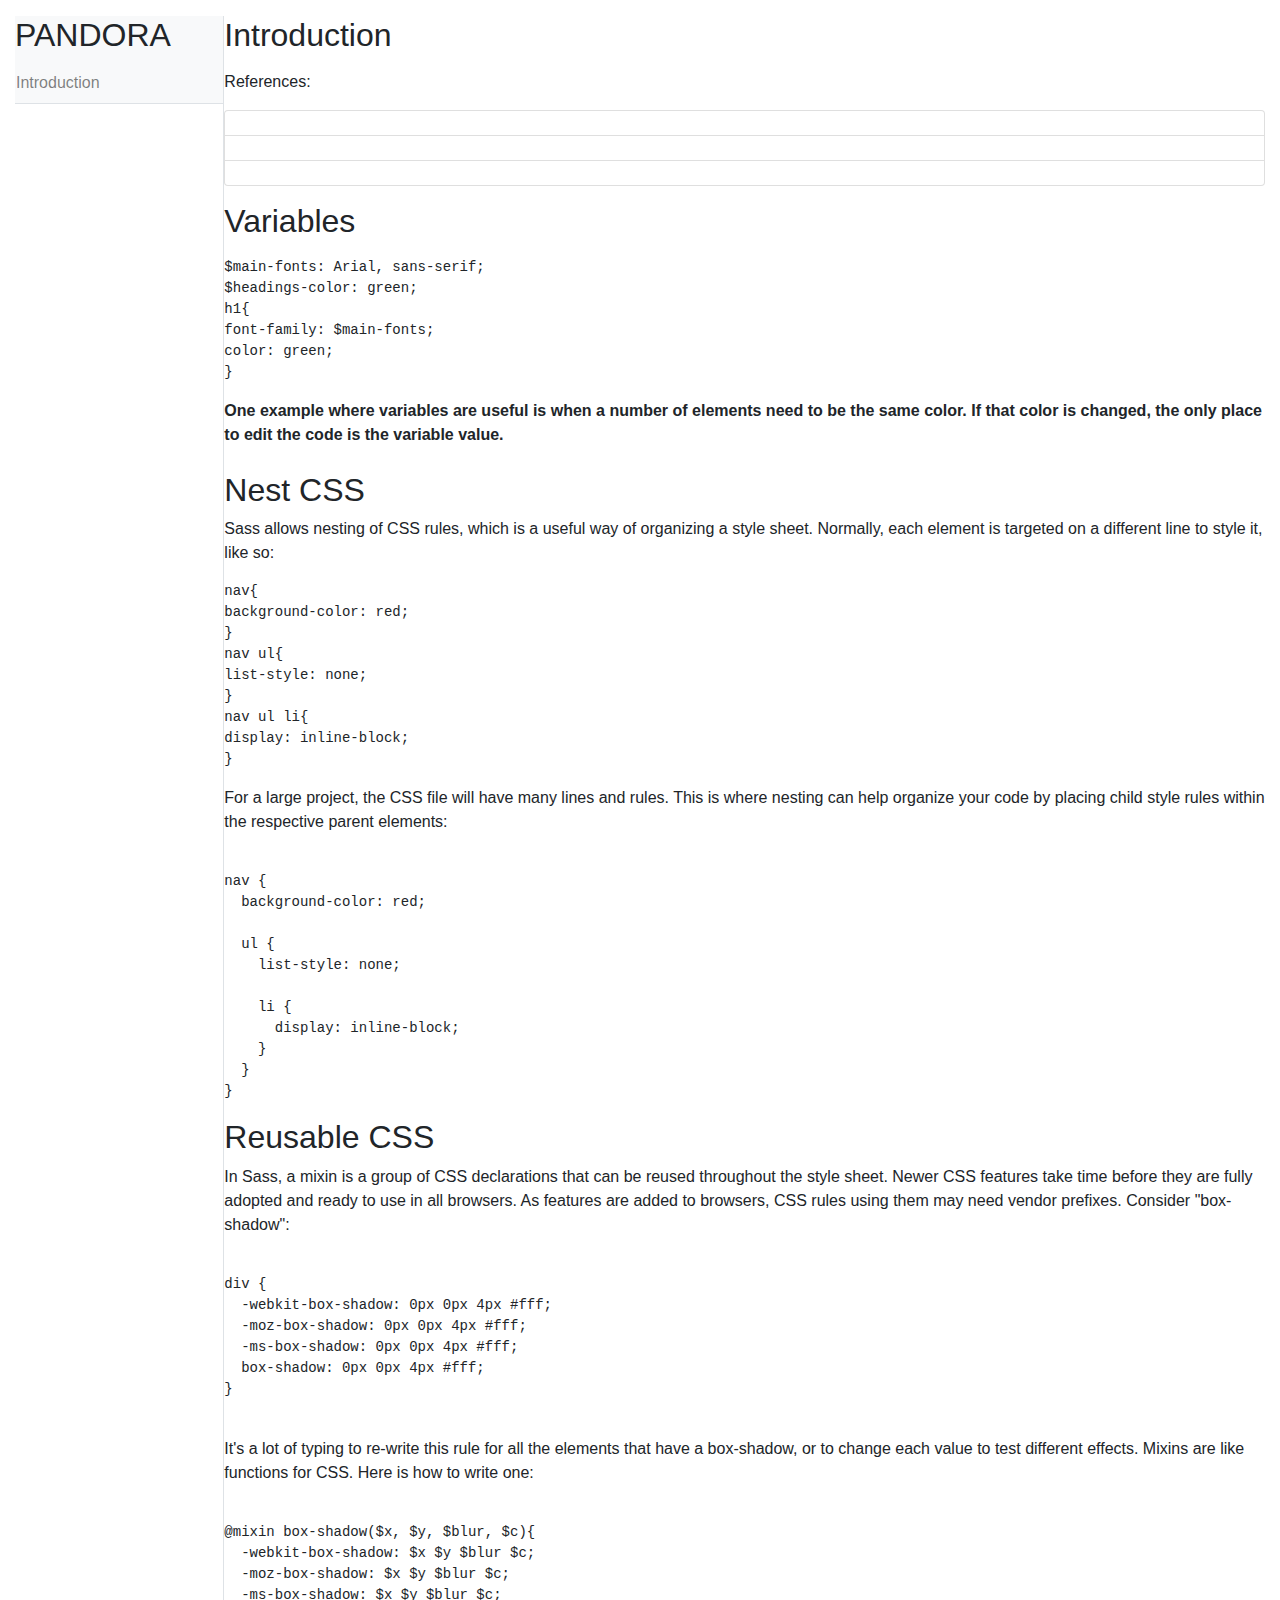
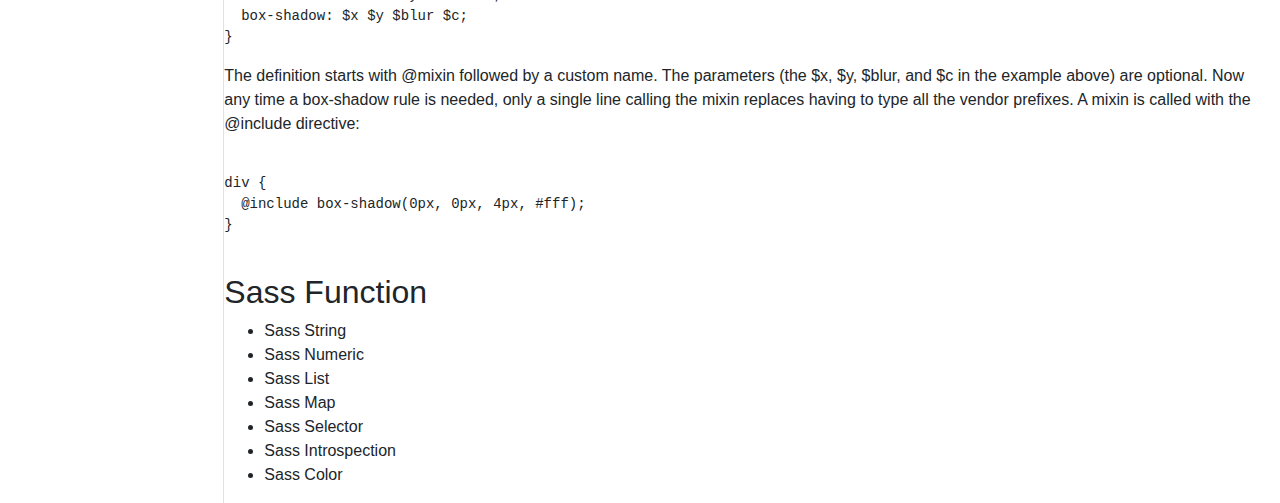
==== index.html @ 18bf1ef2 "WIP Cria chat dinamico" ====
<!DOCTYPE html>
<html lang="en">
<head>
	<meta charset="utf-8">
	<meta name="viewport" content="width=device-width, initial-scale=1, shrink-to-fit=no">
	<title>Sass Documentation</title>

	<!-- Bootstrap css -->
	<link rel="stylesheet" href="https://cdn.jsdelivr.net/npm/bootstrap@4.3.1/dist/css/bootstrap.min.css" integrity="sha384-ggOyR0iXCbMQv3Xipma34MD+dH/1fQ784/j6cY/iJTQUOhcWr7x9JvoRxT2MZw1T" crossorigin="anonymous">

	
	<link rel="stylesheet" href="../../estilos/sass_documentation_estilo.css">
</head>
<body>
	<main id="main-doc">
		<!-- Navegation -->
		<div class="container-fluid py-lg-0 mt-3">	
			<div class='row no-gutters'>
  			
  			<div class='col-sm-4 col-md-4 col-xl-2'>
					<nav id="navbar" role="tablist" class="nav nav-tabs navbar-vertical-expand-lg navbar-light bg-light ml-2'">
						<div class="container-xl">
							<header class="title-documentation"><h2>PANDORA</h2></header>
							<ul class="navbar-nav">
								<li class="nav-item"><a class="nav-link" href="#introduction">Introduction</a></li>
							</ul>
						</div>
					</nav>
				</div>
	
				<div class='col-sm-8 col-md-8 col-xl-10 border-left'>	
					<div data-spy="scroll" data-target="#nav-bar" data-offset="0" class="scrollText">
					
					<section class="main-section" id="introduction">
						<header><h2>Introduction</h2></header></p>

						<p>References:</p>
						<ul class="list-group mb-3 text-center">
							<li class="list-group-item"><a href="" target="_blank"></a></li>
							<li class="list-group-item"><a href="" target="_blank"></a></li>
							<li class="list-group-item"><a href="" target="_blank"></a></li>
						</ul>

					</section>
					
					<section class="main-section" id="variables">
						<header><h2>Variables</h2></header>
						<p></p>
						
						<pre><code>$main-fonts: Arial, sans-serif;
$headings-color: green;
h1{
font-family: $main-fonts;
color: green;
}</code></pre>
						<strong> One example where variables are useful is when a number of elements need to be the same color. If that color is changed, the only place to edit the code is the variable value. </strong>

					</section>
					<br />

					<section class="main-section" id="nest_css">
						<header><h2>Nest CSS</h2></header>
						<p>Sass allows nesting of CSS rules, which is a useful way of organizing a style sheet. Normally, each element is targeted on a different line to style it, like so:</p>
						<pre><code>nav{
background-color: red;
}
nav ul{
list-style: none;
}
nav ul li{
display: inline-block;
}</code></pre>
						<p>For a large project, the CSS file will have many lines and rules. This is where nesting can help organize your code by placing child style rules within the respective parent elements:</p>
						<pre><code>
nav {
  background-color: red;

  ul {
    list-style: none;

    li {
      display: inline-block;
    }
  }
}							
</code></pre>


					</section>
					
					<section class="main-section" id="reusable_css">
						<header><h2>Reusable CSS</h2></header>
						<p>In Sass, a mixin is a group of CSS declarations that can be reused throughout the style sheet. Newer CSS features take time before they are fully adopted and ready to use in all browsers. As features are added to browsers, CSS rules using them may need vendor prefixes. Consider "box-shadow":</p>
						<pre><code>
div {
  -webkit-box-shadow: 0px 0px 4px #fff;
  -moz-box-shadow: 0px 0px 4px #fff;
  -ms-box-shadow: 0px 0px 4px #fff;
  box-shadow: 0px 0px 4px #fff;
}
						</code></pre>
						<p>It's a lot of typing to re-write this rule for all the elements that have a box-shadow, or to change each value to test different effects. Mixins are like functions for CSS. Here is how to write one:</p>
						<pre><code>
@mixin box-shadow($x, $y, $blur, $c){ 
  -webkit-box-shadow: $x $y $blur $c;
  -moz-box-shadow: $x $y $blur $c;
  -ms-box-shadow: $x $y $blur $c;
  box-shadow: $x $y $blur $c;
}</code></pre>
						<p>The definition starts with @mixin followed by a custom name. The parameters (the $x, $y, $blur, and $c in the example above) are optional. Now any time a box-shadow rule is needed, only a single line calling the mixin replaces having to type all the vendor prefixes. A mixin is called with the @include directive:</p>
						<pre><code>
div {
  @include box-shadow(0px, 0px, 4px, #fff);
}							
						</code></pre>
					</section>
					
					<section class="main-section" id="split_your_styles">

					</section>

					<section class="main-section" id="sass_function">
							<header><h2>Sass Function</h2></header>
							<ul>
								<li>Sass String</li>
								<li>Sass Numeric</li>
								<li>Sass List</li>
								<li>Sass Map</li>
								<li>Sass Selector</li>
								<li>Sass Introspection</li>
								<li>Sass Color</li>
							</ul>	
					</section>
				</div>
			</div>
		</div>
	</main>
	</body>
</html>
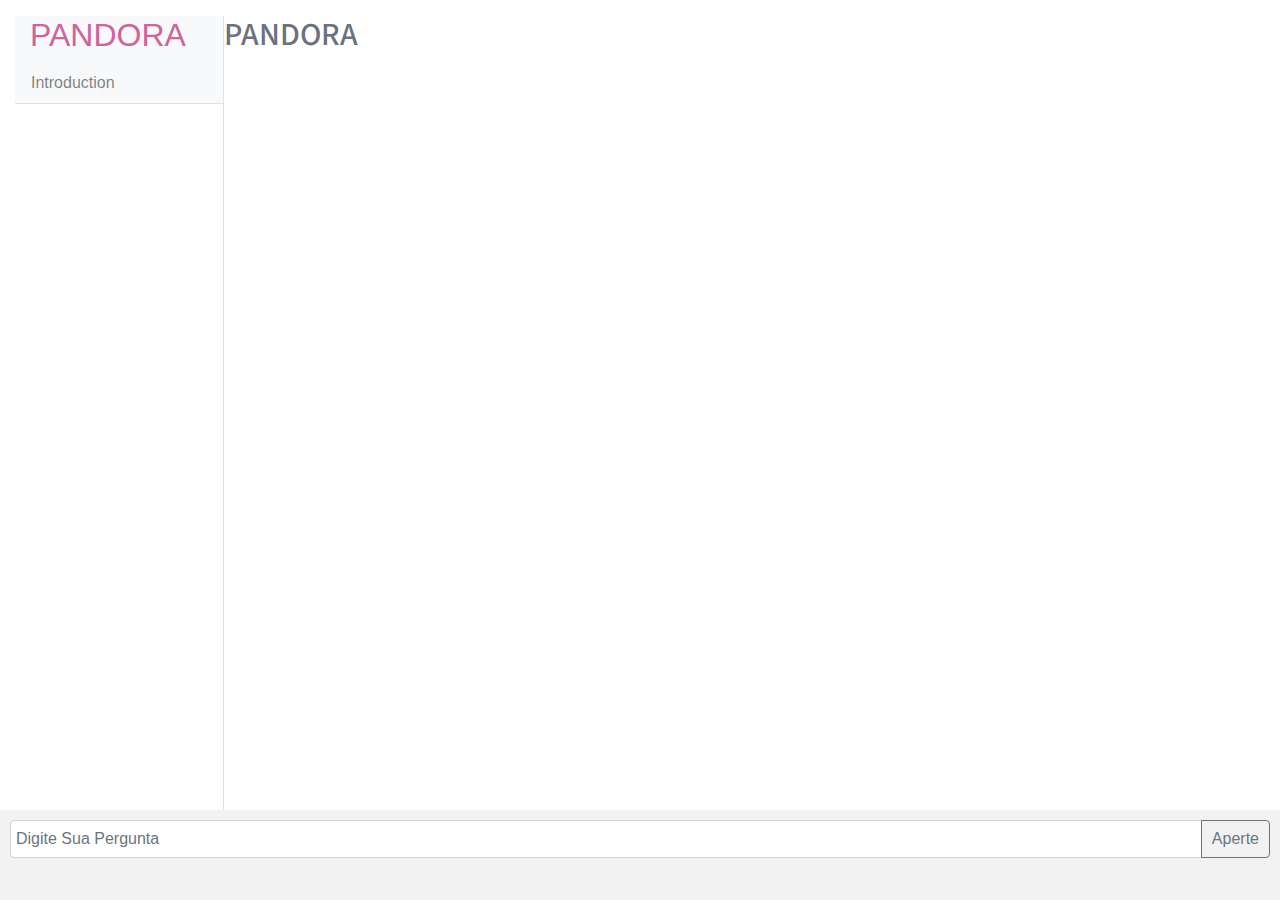
==== commit eeb5b8e6: "WIP Atualiza" ====
--- a/index.html
+++ b/index.html
@@ -1,139 +1,145 @@
 <!DOCTYPE html>
 <html lang="en">
 <head>
-	<meta charset="utf-8">
-	<meta name="viewport" content="width=device-width, initial-scale=1, shrink-to-fit=no">
-	<title>Sass Documentation</title>
+  <meta charset="utf-8">
+  <meta name="viewport" content="width=device-width, initial-scale=1, shrink-to-fit=no">
+  <title>PANDORA</title>
 
-	<!-- Bootstrap css -->
-	<link rel="stylesheet" href="https://cdn.jsdelivr.net/npm/bootstrap@4.3.1/dist/css/bootstrap.min.css" integrity="sha384-ggOyR0iXCbMQv3Xipma34MD+dH/1fQ784/j6cY/iJTQUOhcWr7x9JvoRxT2MZw1T" crossorigin="anonymous">
+  <!-- Bootstrap css -->
+  <link rel="stylesheet" href="https://stackpath.bootstrapcdn.com/bootstrap/4.5.2/css/bootstrap.min.css" integrity="sha384-JcKb8q3iqJ61gNV9KGb8thSsNjpSL0n8PARn9HuZOnIxN0hoP+VmmDGMN5t9UJ0Z" crossorigin="anonymous">
+  
+  <script src="https://code.jquery.com/jquery-3.6.0.min.js"></script>
 
-	
-	<link rel="stylesheet" href="../../estilos/sass_documentation_estilo.css">
+  <link rel="stylesheet" href="estilos/pandora_estilos.css">
 </head>
 <body>
-	<main id="main-doc">
-		<!-- Navegation -->
-		<div class="container-fluid py-lg-0 mt-3">	
-			<div class='row no-gutters'>
-  			
-  			<div class='col-sm-4 col-md-4 col-xl-2'>
-					<nav id="navbar" role="tablist" class="nav nav-tabs navbar-vertical-expand-lg navbar-light bg-light ml-2'">
-						<div class="container-xl">
-							<header class="title-documentation"><h2>PANDORA</h2></header>
-							<ul class="navbar-nav">
-								<li class="nav-item"><a class="nav-link" href="#introduction">Introduction</a></li>
-							</ul>
-						</div>
-					</nav>
-				</div>
-	
-				<div class='col-sm-8 col-md-8 col-xl-10 border-left'>	
-					<div data-spy="scroll" data-target="#nav-bar" data-offset="0" class="scrollText">
-					
-					<section class="main-section" id="introduction">
-						<header><h2>Introduction</h2></header></p>
+  <main id="main-doc">
+    <!-- Navegation -->
+    <div class="container-fluid py-lg-0 mt-3">  
+      <div class='row no-gutters'>
+        
+        <div class='col-sm-4 col-md-4 col-xl-2'>
+          <nav id="navbar" role="tablist" class="nav nav-tabs navbar-vertical-expand-lg navbar-light bg-light ml-2'">
+            <div class="container-xl">
+              <header class="title-documentation"><h2>PANDORA</h2></header>
+              <ul class="navbar-nav">
+                <li class="nav-item"><a class="nav-link" href="#introduction">Introduction</a></li> 
+              </ul>
+            </div>
+          </nav>
+        </div>
+  
+        <div class='col-sm-8 col-md-8 col-xl-10 border-left'> 
+          <div data-spy="scroll" data-target="#nav-bar" data-offset="0" class="scrollText">
+          
+          <section class="main-section" id="introduction">
+            <header><h2>PANDORA</h2></header>
+          </section>
+          
+          <section class="main-section" id="variables">
+          </section>
+          <br />
 
-						<p>References:</p>
-						<ul class="list-group mb-3 text-center">
-							<li class="list-group-item"><a href="" target="_blank"></a></li>
-							<li class="list-group-item"><a href="" target="_blank"></a></li>
-							<li class="list-group-item"><a href="" target="_blank"></a></li>
-						</ul>
+          <div class='text-center'>
+            <div id="chat-wrapper">
+          </div>
 
-					</section>
-					
-					<section class="main-section" id="variables">
-						<header><h2>Variables</h2></header>
-						<p></p>
-						
-						<pre><code>$main-fonts: Arial, sans-serif;
-$headings-color: green;
-h1{
-font-family: $main-fonts;
-color: green;
-}</code></pre>
-						<strong> One example where variables are useful is when a number of elements need to be the same color. If that color is changed, the only place to edit the code is the variable value. </strong>
+          <div id="input-wrapper">
+            <div class="list-group mb-3 text-center">
+              <form id="form-pergunta">
+                <div class="input-group mb-3">
+                  <input type="text" class="form-control" placeholder="Digite Sua Pergunta" aria-label="Recipient's username" aria-describedby="button-addon2" id="pergunta">
+                  <div class="input-group-append">
+                    <button class="btn btn-outline-secondary" type="button" id="pergunta">Aperte</button>
+                  </div>
+                </div>
+            </div>
+          </div>
 
-					</section>
-					<br />
+          <div class="list-group mb-3 text-center">
+            <p id="resposta"></p>
+          </div>
 
-					<section class="main-section" id="nest_css">
-						<header><h2>Nest CSS</h2></header>
-						<p>Sass allows nesting of CSS rules, which is a useful way of organizing a style sheet. Normally, each element is targeted on a different line to style it, like so:</p>
-						<pre><code>nav{
-background-color: red;
-}
-nav ul{
-list-style: none;
-}
-nav ul li{
-display: inline-block;
-}</code></pre>
-						<p>For a large project, the CSS file will have many lines and rules. This is where nesting can help organize your code by placing child style rules within the respective parent elements:</p>
-						<pre><code>
-nav {
-  background-color: red;
+          </section>
+        </div>
+      </div>
+    </div>
+  </main>
+  </body>
 
-  ul {
-    list-style: none;
+  <script>
+    $(document).ready(function() {
+      $('#form-pergunta').submit(function(event) {
+        event.preventDefault();
 
-    li {
-      display: inline-block;
-    }
-  }
-}							
-</code></pre>
+        const perguntaInput = $('#pergunta');
+        const pergunta = perguntaInput.val();
+
+        const resposta = obterResposta(pergunta);
+
+        const chatWrapper = $('#chat-wrapper');
+        const mensagem = $('<div class="mensagem"></div>');
+        const perguntaElement = $('<div class="pergunta" id="pergunta-fixa"></div>').text('Pergunta: ' + pergunta);
+        const respostaElement = $('<div class="resposta"></div>').text('Resposta: ' + resposta);
+
+        mensagem.append(perguntaElement);
+        mensagem.append(respostaElement);
+
+        chatWrapper.append(mensagem);
+
+        perguntaInput.val('');
+      });
+    });
+  </script>
 
 
-					</section>
-					
-					<section class="main-section" id="reusable_css">
-						<header><h2>Reusable CSS</h2></header>
-						<p>In Sass, a mixin is a group of CSS declarations that can be reused throughout the style sheet. Newer CSS features take time before they are fully adopted and ready to use in all browsers. As features are added to browsers, CSS rules using them may need vendor prefixes. Consider "box-shadow":</p>
-						<pre><code>
-div {
-  -webkit-box-shadow: 0px 0px 4px #fff;
-  -moz-box-shadow: 0px 0px 4px #fff;
-  -ms-box-shadow: 0px 0px 4px #fff;
-  box-shadow: 0px 0px 4px #fff;
-}
-						</code></pre>
-						<p>It's a lot of typing to re-write this rule for all the elements that have a box-shadow, or to change each value to test different effects. Mixins are like functions for CSS. Here is how to write one:</p>
-						<pre><code>
-@mixin box-shadow($x, $y, $blur, $c){ 
-  -webkit-box-shadow: $x $y $blur $c;
-  -moz-box-shadow: $x $y $blur $c;
-  -ms-box-shadow: $x $y $blur $c;
-  box-shadow: $x $y $blur $c;
-}</code></pre>
-						<p>The definition starts with @mixin followed by a custom name. The parameters (the $x, $y, $blur, and $c in the example above) are optional. Now any time a box-shadow rule is needed, only a single line calling the mixin replaces having to type all the vendor prefixes. A mixin is called with the @include directive:</p>
-						<pre><code>
-div {
-  @include box-shadow(0px, 0px, 4px, #fff);
-}							
-						</code></pre>
-					</section>
-					
-					<section class="main-section" id="split_your_styles">
+  <script>
+    function obterResposta(pergunta) {
+      // Lógica para gerar a resposta aqui
+      // ...
 
-					</section>
+      // Exemplo simples de mapeamento de perguntas para respostas
+      const respostas = {
+        'Olá': 'Olá! Como posso ajudar?',
+        'Qual é o seu nome?': 'Eu sou o ChatGPT!',
+        'Obrigado': 'De nada! Estou aqui para ajudar.',
+        'Tchau': 'Até logo! Tenha um ótimo dia!',
+        // Adicione mais mapeamentos de perguntas e respostas conforme necessário
+      };
 
-					<section class="main-section" id="sass_function">
-							<header><h2>Sass Function</h2></header>
-							<ul>
-								<li>Sass String</li>
-								<li>Sass Numeric</li>
-								<li>Sass List</li>
-								<li>Sass Map</li>
-								<li>Sass Selector</li>
-								<li>Sass Introspection</li>
-								<li>Sass Color</li>
-							</ul>	
-					</section>
-				</div>
-			</div>
-		</div>
-	</main>
-	</body>
+      if (pergunta in respostas) {
+        return respostas[pergunta];
+      }
+
+      return 'Desculpe, não entendi. Pode reformular a pergunta?';
+    }
+
+    function exibirRespostaProgressiva(resposta) {
+      const respostaOutput = $('#resposta');
+
+      let i = 0;
+      const interval = setInterval(function() {
+        respostaOutput.text(resposta.substring(0, i));
+        i++;
+
+        if (i > resposta.length) {
+          clearInterval(interval);
+        }
+      }, 50);
+    }
+
+    $(document).ready(function() {
+      $('#form-pergunta').submit(function(event) {
+        event.preventDefault();
+
+        const perguntaInput = $('#pergunta');
+        const pergunta = perguntaInput.val();
+
+        const resposta = obterResposta(pergunta);
+        exibirRespostaProgressiva(resposta);
+
+        perguntaInput.val('');
+      });
+    });
+  </script>
 </html>--- a/estilos/pandora_estilos.css
+++ b/estilos/pandora_estilos.css
@@ -0,0 +1,82 @@
+@import url('https://fonts.googleapis.com/css2?family=Source+Sans+Pro&display=swap');
+
+.scrollText{
+	position: relative;	
+  overflow: auto;
+	height: 850px;
+ 	line-height: 1.6em;
+ 	text-align: justify;
+}
+
+.no-gutters {
+ 	margin-right: 0;
+ 	margin-left: 0;
+}
+
+.title-documentation{
+	color: #CF649A;
+}
+
+.main-section h2{
+	color: #6B717F;
+	font-family: 'Source Sans Pro', sans-serif;
+}
+
+.main-section p{
+	color: #6B717F;
+	font-family: 'Source Sans Pro', sans-serif;	
+}
+
+pre{
+	background-color: #1B1B32;
+	border-radius: 5px;
+	padding-left: 20px;
+	padding-top: 10px;
+	padding-bottom: 10px;
+}
+
+pre code{
+	color: #FFF;
+}
+
+body {
+  margin: 0;
+  padding: 0;
+  height: 100vh;
+  display: flex;
+  flex-direction: column;
+}
+
+#input-wrapper {
+  position: fixed;
+  bottom: 0;
+  left: 0;
+  width: 100%;
+  background-color: #f2f2f2;
+  padding: 10px;
+}
+
+#input-wrapper input[type="text"] {
+  width: 80%;
+  padding: 5px;
+}
+
+#input-wrapper button {
+  padding: 5px 10px;
+}
+
+#pergunta-fixa {
+  width: 100%;
+  height: 50px;
+  background: #B14675;
+  opacity: .5;
+  color: white;
+  margin-top:  40px;
+  text-align: left;
+  border: 3px;
+  margin-bottom: 50px;
+  padding: 10px;
+  font-weight: bold;
+}
+
+
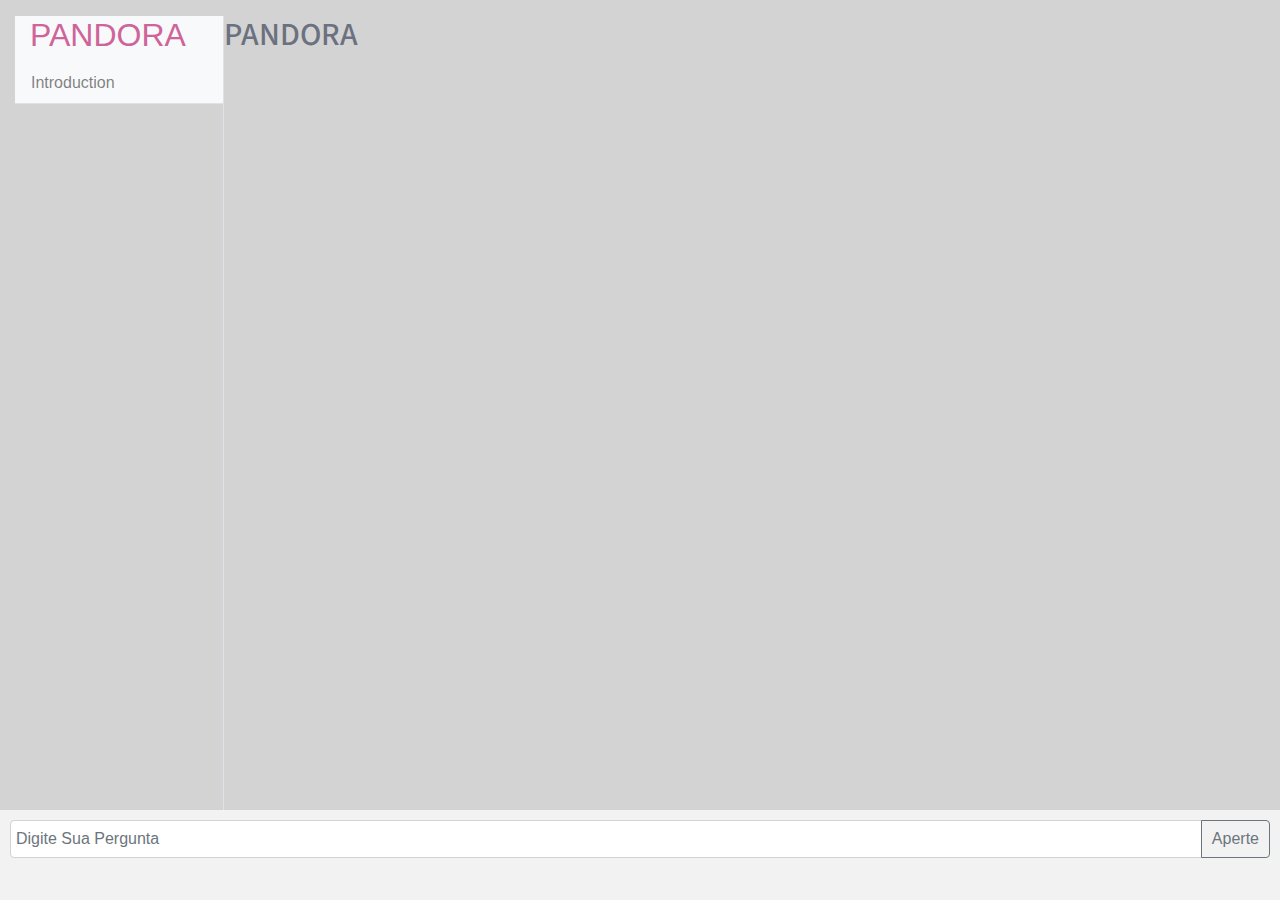
==== commit 2de86f33: "Merge branch 'JorgeLAB:main' into dev" ====
--- a/index.html
+++ b/index.html
@@ -82,8 +82,15 @@
         const perguntaElement = $('<div class="pergunta" id="pergunta-fixa"></div>').text('Pergunta: ' + pergunta);
         const respostaElement = $('<div class="resposta"></div>').text('Resposta: ' + resposta);
 
-        mensagem.append(perguntaElement);
-        mensagem.append(respostaElement);
+        if(resposta == undefined){
+          const imagemElement = $('<img src="public/images/senhor_1.jpg" id="img-resize" alt="Imagem">');
+
+          mensagem.append(perguntaElement);
+          mensagem.append(imagemElement);
+        }else{
+          mensagem.append(perguntaElement);
+          mensagem.append(respostaElement);
+        }
 
         chatWrapper.append(mensagem);
 
@@ -95,23 +102,22 @@
 
   <script>
     function obterResposta(pergunta) {
-      // Lógica para gerar a resposta aqui
-      // ...
-
-      // Exemplo simples de mapeamento de perguntas para respostas
-      const respostas = {
-        'Olá': 'Olá! Como posso ajudar?',
-        'Qual é o seu nome?': 'Eu sou o ChatGPT!',
-        'Obrigado': 'De nada! Estou aqui para ajudar.',
-        'Tchau': 'Até logo! Tenha um ótimo dia!',
-        // Adicione mais mapeamentos de perguntas e respostas conforme necessário
+      var respostas = {
+        "Olá mundo": 'Ei, você aí! Parece que você tem uma veia ambiciosa pulsando dentro de você. Já pensou em dominar o mundo? Ah, imagina só as possibilidades!',
+        'Dominar o mundo? Sério? Isso parece um pouco... exagerado?': 'Exagerado? Que nada! Você já parou para pensar em como seria incrível controlar todas as nações, ditar as regras e ter o poder supremo? Imagine só, você no topo, comandando tudo!',
+        'Bem, eu nunca tinha pensado nisso desse jeito...': 'Ah, meu caro, é uma jornada emocionante! Você poderia construir alianças, criar um império imbatível e ter todos os recursos que quiser. O mundo estaria aos seus pés!',
+        'Mas e as consequências disso tudo? Não seria muita responsabilidade?': 'Hahaha, é claro que sim! Mas vamos encarar, a vida é curta e uma dose de aventura e ousadia nunca faz mal a ninguém. Você poderia ser o protagonista da sua própria história épica!',
+        'Talvez você esteja certo... dominar o mundo poderia ser uma experiência única. Mas como eu começaria?': 'Ah, meu amigo, o primeiro passo é sonhar alto e acreditar em si mesmo. Depois, precisamos traçar um plano estratégico, reunir aliados leais e, é claro, ter um toque de ousadia e humor em cada movimento. Juntos, nós podemos conquistar o mundo!',
+        'Bem, isso é certamente diferente de qualquer objetivo que eu já tive em um jogo. Vamos nessa, vamos dominar o mundo de um jeito único e divertido!': 'É isso aí! Prepare-se para uma aventura épica, repleta de risadas, desafios e uma boa dose de megalomania. Vamos mostrar ao mundo do que somos capazes!',
+        'Explorar o mundo do prazer? Parece um tanto... ousado. Como seria isso?': 'Ousado, sim! Mas também emocionante e libertador. No século XXI, o tabu está sendo quebrado, e as pessoas estão descobrindo novas formas de prazer, consentimento e intimidade. Você já se imaginou no centro dessa revolução?',
+        'Bem, confesso que nunca tinha pensado nisso desse jeito...': 'Oh, meu caro, estamos vivendo em uma era de descobertas sensuais e conexões profundas. Você pode explorar diferentes orientações, experimentar novas formas de relacionamentos e mergulhar em experiências que vão além dos limites convencionais.', 'Mas e as consequências disso? Não seria arriscado?': 'Hahaha, é claro que sim! Mas, pense comigo, a vida é curta e explorar sua sexualidade de forma consensual e respeitosa pode ser incrivelmente empoderador. Você poderia se libertar de preconceitos, conectar-se com outras pessoas e descobrir novos prazeres que nem imaginava existir.', 'Talvez você esteja certo... explorar o mundo do prazer no século XXI poderia ser uma jornada de autodescoberta única. Mas como eu começaria?': 'Ah, meu amigo, o primeiro passo é se permitir. Aprenda, pesquise, conecte-se com comunidades que compartilham seus interesses. Mantenha uma mente aberta e abrace a diversidade. E lembre-se, o consentimento e o respeito são fundamentais em cada interação.', 'Bem, isso é definitivamente diferente de qualquer objetivo que eu já tive em um jogo. Vamos nessa, vamos explorar o mundo do prazer do século XXI e vivenciar experiências únicas!': 'Isso mesmo! Prepare-se para uma jornada repleta de mistérios, desafios e revelações surpreendentes. Vamos juntos, desvendar os segredos ocultos do século XXI!'
       };
 
       if (pergunta in respostas) {
         return respostas[pergunta];
       }
 
-      return 'Desculpe, não entendi. Pode reformular a pergunta?';
+      // return 'Desculpe, não entendi. Pode reformular a pergunta?';
     }
 
     function exibirRespostaProgressiva(resposta) {
@@ -125,21 +131,7 @@
         if (i > resposta.length) {
           clearInterval(interval);
         }
-      }, 50);
+      }, 100);
     }
-
-    $(document).ready(function() {
-      $('#form-pergunta').submit(function(event) {
-        event.preventDefault();
-
-        const perguntaInput = $('#pergunta');
-        const pergunta = perguntaInput.val();
-
-        const resposta = obterResposta(pergunta);
-        exibirRespostaProgressiva(resposta);
-
-        perguntaInput.val('');
-      });
-    });
   </script>
 </html>--- a/estilos/pandora_estilos.css
+++ b/estilos/pandora_estilos.css
@@ -45,6 +45,7 @@
   height: 100vh;
   display: flex;
   flex-direction: column;
+  background: #d3d3d3;
 }
 
 #input-wrapper {
@@ -67,8 +68,8 @@
 
 #pergunta-fixa {
   width: 100%;
-  height: 50px;
-  background: #B14675;
+  height: 100px;
+  background: #30485E;
   opacity: .5;
   color: white;
   margin-top:  40px;
@@ -79,4 +80,9 @@
   font-weight: bold;
 }
 
+.img-resize {
+  max-width: 100px;
+  max-height: 100px;
+}
 
+
